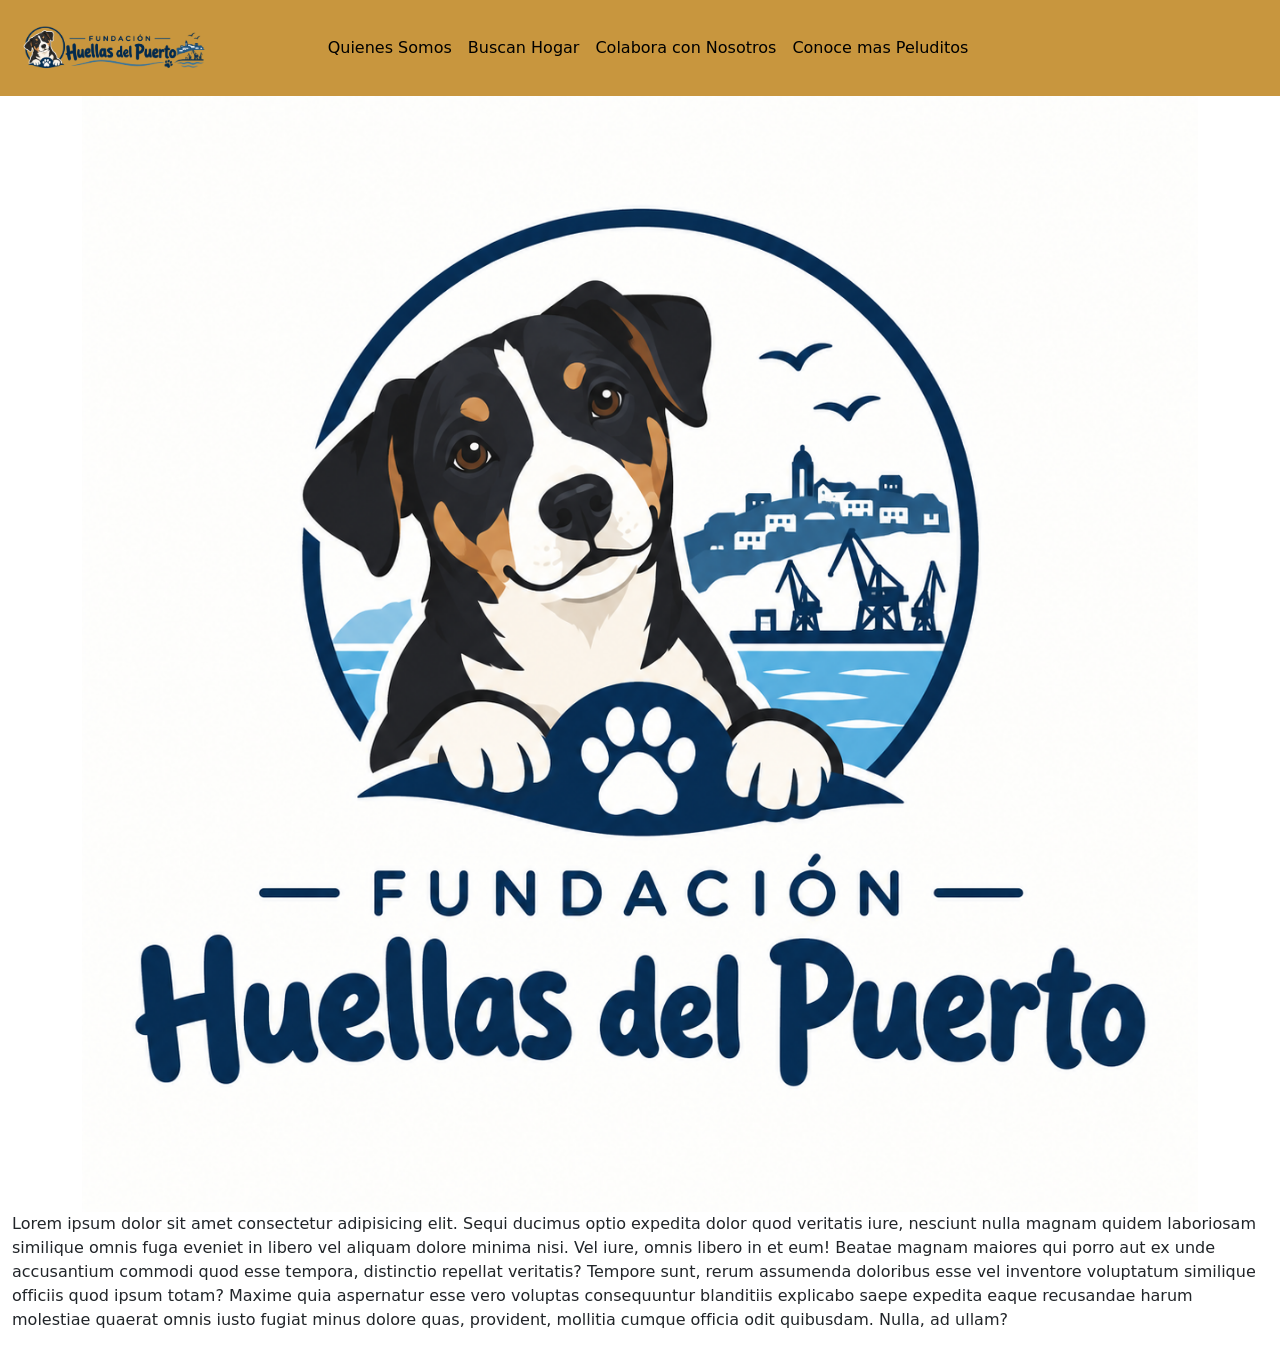
==== views/index.html @ dcaaa327 "navbar y algo de la seccion 1" ====
<!DOCTYPE html>
<html lang="es">
<head>
    <meta charset="UTF-8">
    <meta name="viewport" content="width=device-width, initial-scale=1.0">
    <title>Index</title>
    <link rel="stylesheet" href="../css/styles.css">
    <link href="https://cdn.jsdelivr.net/npm/bootstrap@5.3.8/dist/css/bootstrap.min.css" rel="stylesheet" integrity="sha384-sRIl4kxILFvY47J16cr9ZwB07vP4J8+LH7qKQnuqkuIAvNWLzeN8tE5YBujZqJLB" crossorigin="anonymous">
</head>
<body>
    <nav id="barranav" class="navbar navbar-expand-lg" style="background-color: #C8963E;">
        <div class="container-fluid">
            <a class="navbar-brand" href="#">
                <img src="../img/ChatGPT Image 24 sept 2026, 20_23_19.png" alt="Bootstrap" width="200">
            </a>
            <div class="collapse navbar-collapse justify-content-center" id="navbarNav">
                <ul class="navbar-nav">
                    <li>
                        <a class="nav-link active" href="#QuienesSomos">Quienes Somos</a>
                    </li>
                    <li>
                        <a class="nav-link active" href="#BuscanHogar">Buscan Hogar</a>
                    </li>
                    <li>
                        <a class="nav-link active" href="#ColaboraConNosotros">Colabora con Nosotros</a>
                    </li>
                    <li>
                        <a class="nav-link active" href="#ConoceMasPeluditos">Conoce mas Peluditos</a>
                    </li>
                </ul>
            </div>

            <div class="navbar-logo-space" style="width: 200px;"></div> 

        </div>
    </nav>

    <section id="Bienvenida">
        <div class="container">
            <img src="../img/perrito.png" alt="imgbienvenida" class="img-fluid">
        </div>
    </section>

    <section id="QuienesSomos">
        <div class="container-fluid">
            <p>Lorem ipsum dolor sit amet consectetur adipisicing elit. Sequi ducimus optio expedita dolor quod veritatis iure, nesciunt nulla magnam quidem laboriosam similique omnis fuga eveniet in libero vel aliquam dolore minima nisi. Vel iure, omnis libero in et eum! Beatae magnam maiores qui porro aut ex unde accusantium commodi quod esse tempora, distinctio repellat veritatis? Tempore sunt, rerum assumenda doloribus esse vel inventore voluptatum similique officiis quod ipsum totam? Maxime quia aspernatur esse vero voluptas consequuntur blanditiis explicabo saepe expedita eaque recusandae harum molestiae quaerat omnis iusto fugiat minus dolore quas, provident, mollitia cumque officia odit quibusdam. Nulla, ad ullam?</p>
        </div>
    </section>
</body>
</html>
---- css/styles.css ----
body {
    color: #573D1C;
}
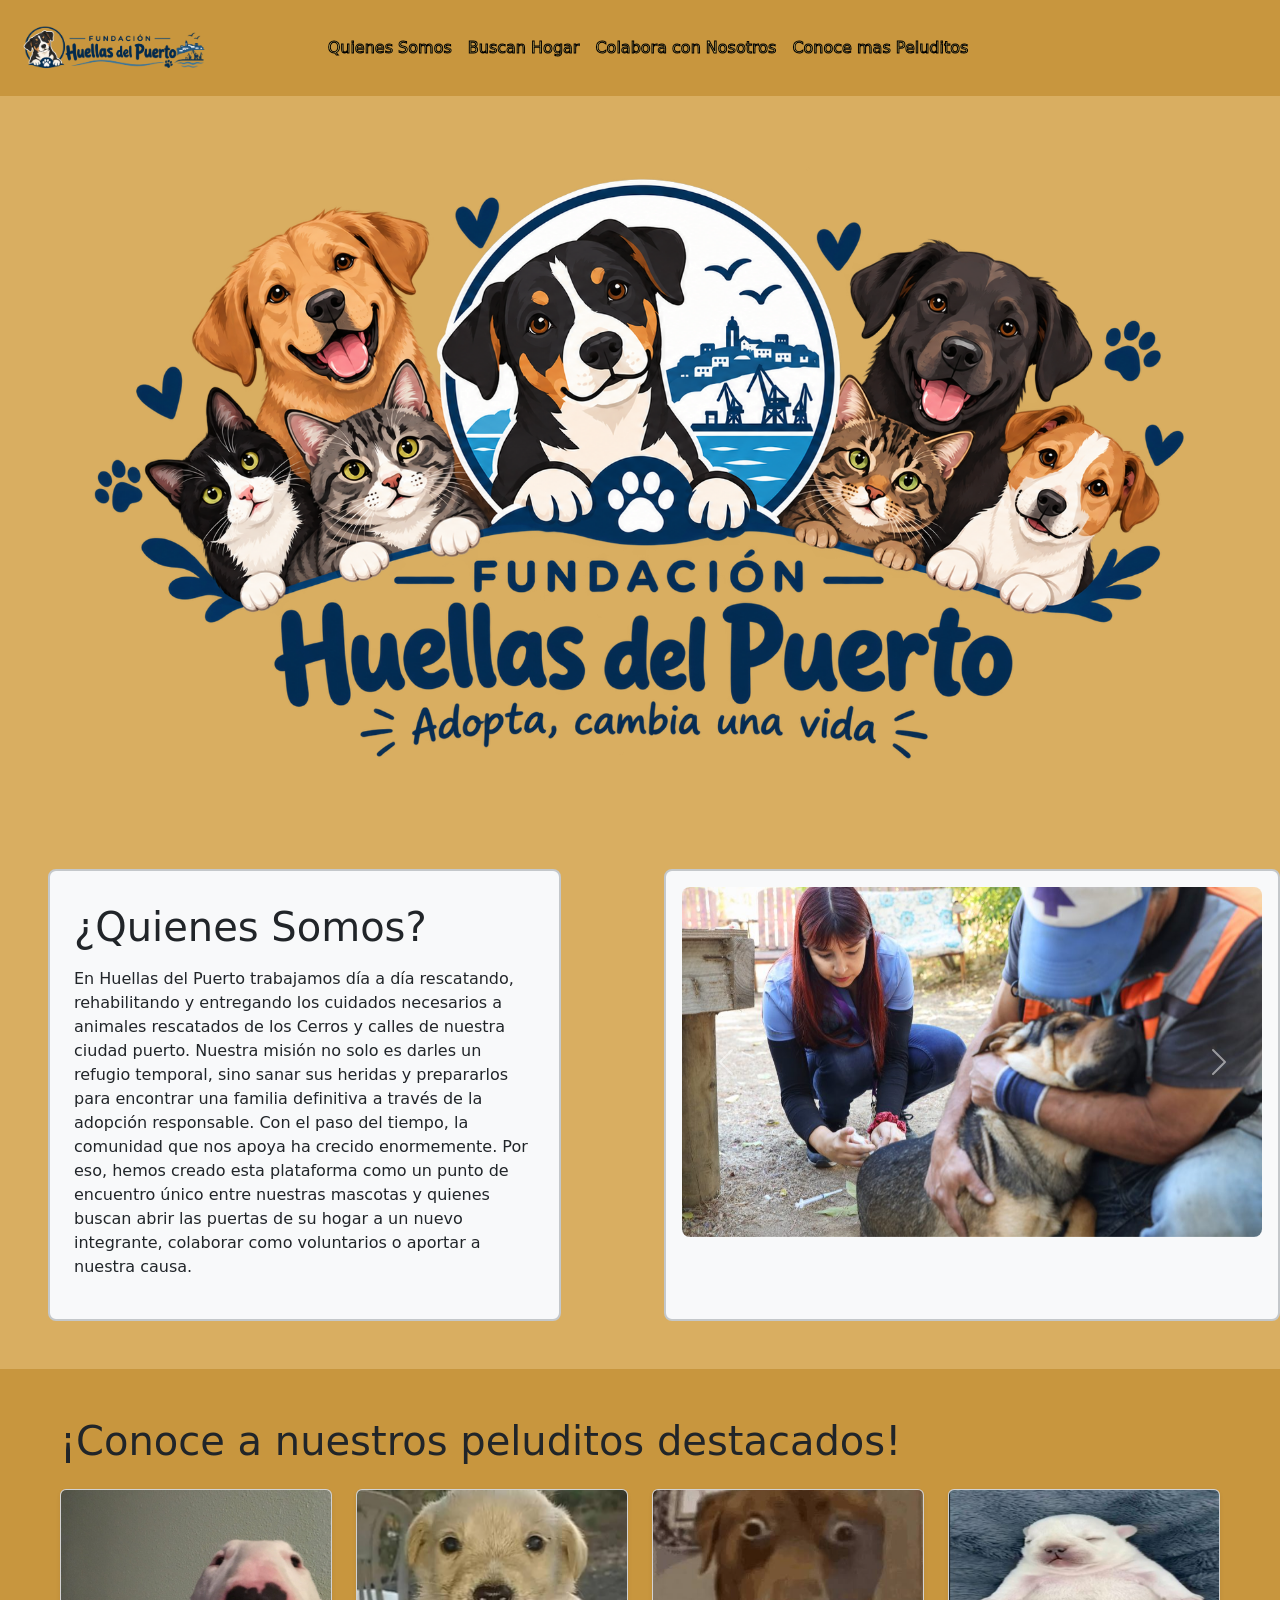
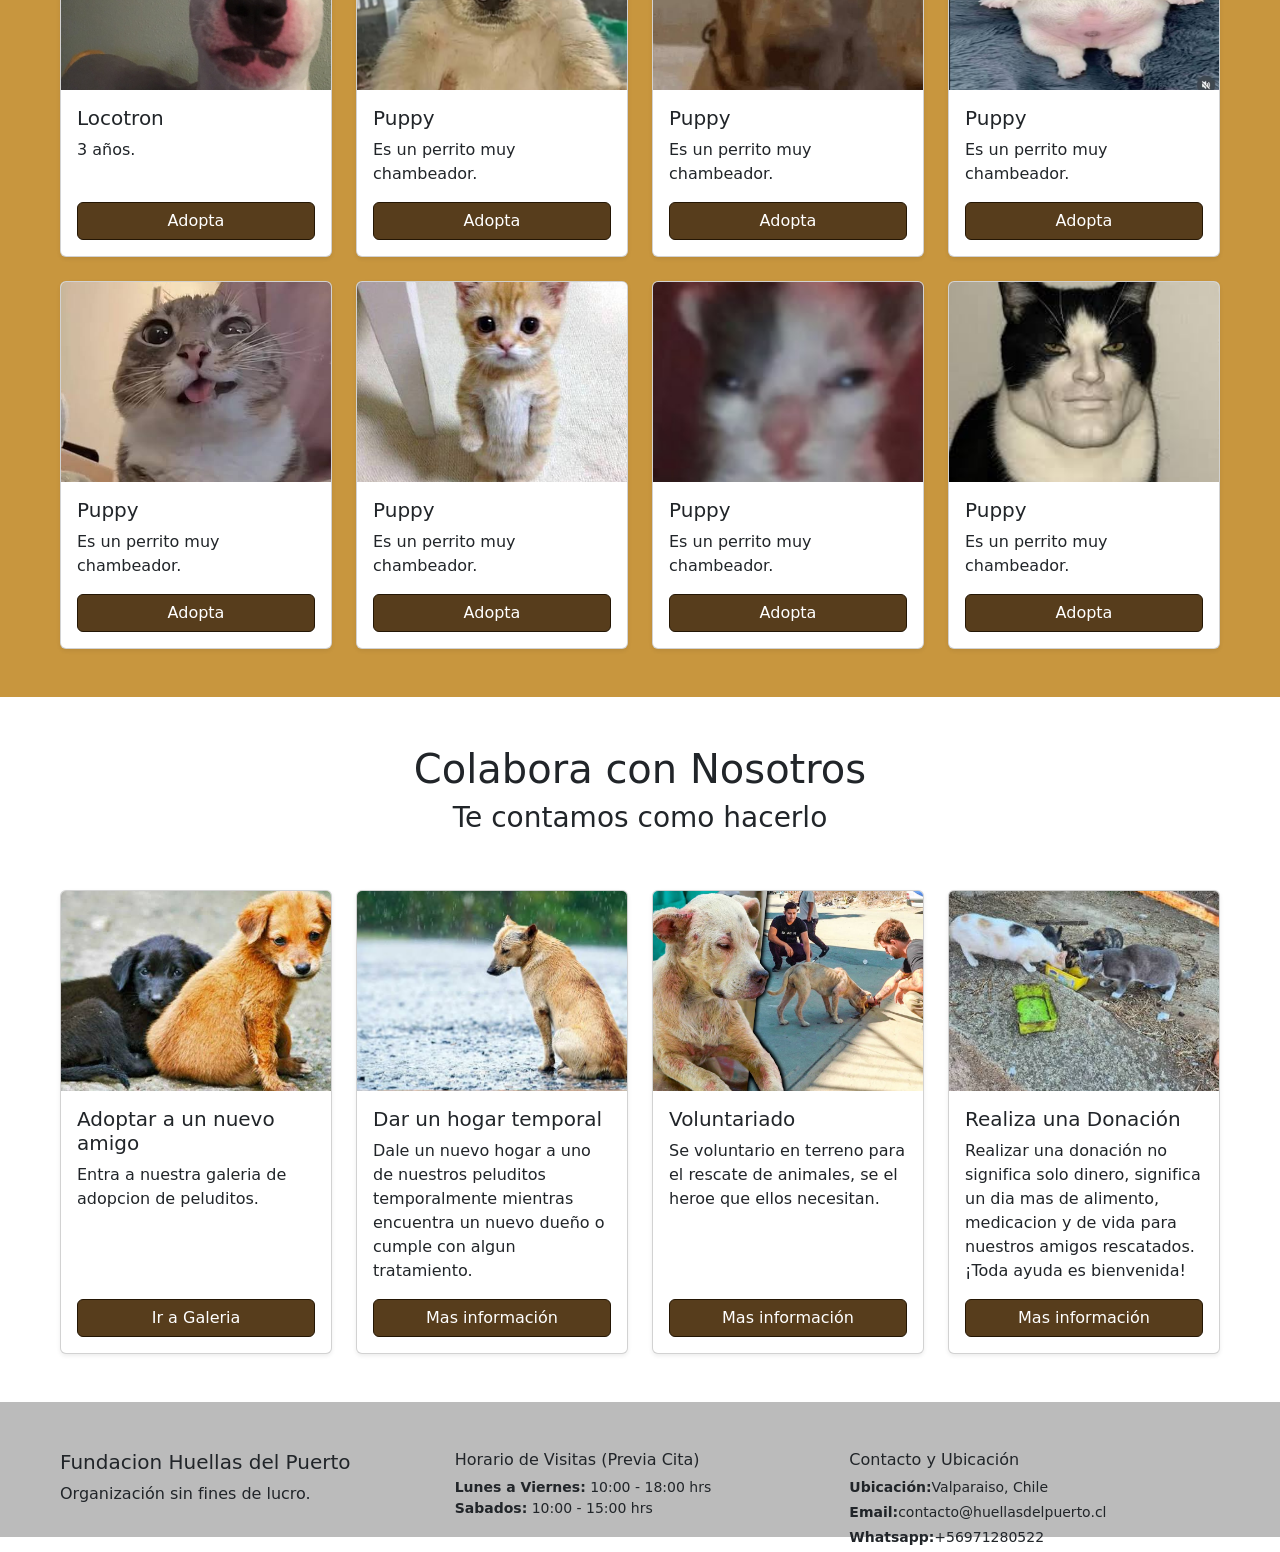
==== commit 1c45caef: "se termino de implementar el navbar, bienvenida y las diferentes secciones queda por completar el fo" ====
--- a/views/index.html
+++ b/views/index.html
@@ -1,50 +1,330 @@
 <!DOCTYPE html>
 <html lang="es">
+
 <head>
     <meta charset="UTF-8">
     <meta name="viewport" content="width=device-width, initial-scale=1.0">
     <title>Index</title>
     <link rel="stylesheet" href="../css/styles.css">
-    <link href="https://cdn.jsdelivr.net/npm/bootstrap@5.3.8/dist/css/bootstrap.min.css" rel="stylesheet" integrity="sha384-sRIl4kxILFvY47J16cr9ZwB07vP4J8+LH7qKQnuqkuIAvNWLzeN8tE5YBujZqJLB" crossorigin="anonymous">
+    <script src="https://cdn.jsdelivr.net/npm/bootstrap@5.3.3/dist/js/bootstrap.bundle.min.js"></script>
+    <link href="https://cdn.jsdelivr.net/npm/bootstrap@5.3.8/dist/css/bootstrap.min.css" rel="stylesheet"
+        integrity="sha384-sRIl4kxILFvY47J16cr9ZwB07vP4J8+LH7qKQnuqkuIAvNWLzeN8tE5YBujZqJLB" crossorigin="anonymous">
 </head>
+
 <body>
     <nav id="barranav" class="navbar navbar-expand-lg" style="background-color: #C8963E;">
         <div class="container-fluid">
             <a class="navbar-brand" href="#">
                 <img src="../img/ChatGPT Image 24 sept 2026, 20_23_19.png" alt="Bootstrap" width="200">
             </a>
+            <button class="navbar-toggler" type="button" data-bs-toggle="collapse" data-bs-target="#navbarNav"
+                aria-controls="navbarNav" aria-expanded="false" aria-label="Toggle navigation">
+                <span class="navbar-toggler-icon"></span>
+            </button>
             <div class="collapse navbar-collapse justify-content-center" id="navbarNav">
                 <ul class="navbar-nav">
                     <li>
-                        <a class="nav-link active" href="#QuienesSomos">Quienes Somos</a>
+                        <a class="nav-link active" href="#QuienesSomos"
+                            style="font-family:system-ui, -apple-system, BlinkMacSystemFont, 'Segoe UI', Roboto, Oxygen, Ubuntu, Cantarell, 'Open Sans', 'Helvetica Neue', sans-serif; color: #E3C567; -webkit-text-stroke: 1px #000000;">Quienes
+                            Somos</a>
                     </li>
                     <li>
-                        <a class="nav-link active" href="#BuscanHogar">Buscan Hogar</a>
+                        <a class="nav-link active" href="#BuscanHogar"
+                            style="font-family:system-ui, -apple-system, BlinkMacSystemFont, 'Segoe UI', Roboto, Oxygen, Ubuntu, Cantarell, 'Open Sans', 'Helvetica Neue', sans-serif; color: #E3C567; -webkit-text-stroke: 1px #000000;">Buscan
+                            Hogar</a>
                     </li>
                     <li>
-                        <a class="nav-link active" href="#ColaboraConNosotros">Colabora con Nosotros</a>
+                        <a class="nav-link active" href="#ColaboraConNosotros"
+                            style="font-family:system-ui, -apple-system, BlinkMacSystemFont, 'Segoe UI', Roboto, Oxygen, Ubuntu, Cantarell, 'Open Sans', 'Helvetica Neue', sans-serif; color: #E3C567; -webkit-text-stroke: 1px #000000;">Colabora
+                            con Nosotros</a>
                     </li>
                     <li>
-                        <a class="nav-link active" href="#ConoceMasPeluditos">Conoce mas Peluditos</a>
+                        <a class="nav-link active" href="#ConoceMasPeluditos"
+                            style="font-family:system-ui, -apple-system, BlinkMacSystemFont, 'Segoe UI', Roboto, Oxygen, Ubuntu, Cantarell, 'Open Sans', 'Helvetica Neue', sans-serif; color: #E3C567; -webkit-text-stroke: 1px #000000;">Conoce
+                            mas Peluditos</a>
                     </li>
                 </ul>
             </div>
 
-            <div class="navbar-logo-space" style="width: 200px;"></div> 
+            <div class="navbar-logo-space" style="width: 200px;"></div>
 
         </div>
     </nav>
 
-    <section id="Bienvenida">
+    <section id="Bienvenida" class="py-5" style="background-color: #D9AE61;">
         <div class="container">
-            <img src="../img/perrito.png" alt="imgbienvenida" class="img-fluid">
+            <a href="#"><img src="../img/logo.png" alt="imgbienvenida" class="img-fluid"></a>
         </div>
     </section>
 
-    <section id="QuienesSomos">
-        <div class="container-fluid">
-            <p>Lorem ipsum dolor sit amet consectetur adipisicing elit. Sequi ducimus optio expedita dolor quod veritatis iure, nesciunt nulla magnam quidem laboriosam similique omnis fuga eveniet in libero vel aliquam dolore minima nisi. Vel iure, omnis libero in et eum! Beatae magnam maiores qui porro aut ex unde accusantium commodi quod esse tempora, distinctio repellat veritatis? Tempore sunt, rerum assumenda doloribus esse vel inventore voluptatum similique officiis quod ipsum totam? Maxime quia aspernatur esse vero voluptas consequuntur blanditiis explicabo saepe expedita eaque recusandae harum molestiae quaerat omnis iusto fugiat minus dolore quas, provident, mollitia cumque officia odit quibusdam. Nulla, ad ullam?</p>
-        </div>
+    <section id="QuienesSomos" class="py-5 ps-5" style="background-color: #D9AE61;">
+        <div class="container-fluid">
+            <div class="row gy-4 justify-content-center justify-content-lg-between">
+                <div class="col-12 col-lg-5 bg-light border border-2 border-secondary-subtle rounded-3 p-4">
+                    <h1 class="py-2">¿Quienes Somos?</h1>
+                    <p
+                        style="font-family: system-ui, -apple-system, BlinkMacSystemFont, 'Segoe UI', Roboto, Oxygen, Ubuntu, Cantarell, 'Open Sans', 'Helvetica Neue', sans-serif;">
+                        En Huellas del Puerto trabajamos día a día rescatando, rehabilitando y entregando los cuidados
+                        necesarios a animales rescatados de los Cerros y calles de nuestra ciudad puerto. Nuestra misión
+                        no solo es darles un refugio temporal, sino sanar sus heridas y prepararlos para encontrar una
+                        familia definitiva a través de la adopción responsable.
+                        Con el paso del tiempo, la comunidad que nos apoya ha crecido enormemente. Por eso, hemos creado
+                        esta plataforma como un punto de encuentro único entre nuestras mascotas y quienes buscan abrir
+                        las puertas de su hogar a un nuevo integrante, colaborar como voluntarios o aportar a nuestra
+                        causa.
+                    </p>
+                </div>
+
+                <div class="col-12 col-lg-6 offset-1 bg-light border border-2 border-secondary-subtle rounded-3 p-3">
+                    <div id="carouselExampleAutoplaying" class="carousel slide" data-bs-ride="carousel">
+                        <div class="carousel-inner rounded-3">
+                            <div class="carousel-item active">
+                                <img src="../img/54411983728_119bfe7001_o-1024x683.jpg" class="d-block w-100"
+                                    style="height: 350px; object-fit: cover;" alt="Perrito 1">
+                            </div>
+                            <div class="carousel-item">
+                                <img src="../img/perritocarrusel2.jpeg" class="d-block w-100"
+                                    style="height: 350px; object-fit: cover;" alt="Perrito 2">
+                            </div>
+                            <div class="carousel-item">
+                                <img src="../img/laquiltreria3.jpg" class="d-block w-100"
+                                    style="height: 350px; object-fit: cover;" alt="Perrito 3">
+                            </div>
+                        </div>
+
+                        <button class="carousel-control-prev" type="button" data-bs-target="#carouselExampleAutoplaying"
+                            data-bs-slide="prev">
+                            <span class="carousel-control-prev-icon" aria-hidden="true"></span>
+                            <span class="visually-hidden">Previous</span>
+                        </button>
+                        <button class="carousel-control-next" type="button" data-bs-target="#carouselExampleAutoplaying"
+                            data-bs-slide="next">
+                            <span class="carousel-control-next-icon" aria-hidden="true"></span>
+                            <span class="visually-hidden">Next</span>
+                        </button>
+                    </div>
+                </div>
+            </div>
     </section>
+
+    <section id="BuscanHogar" class="py-5 px-3 px-md-5" style="background-color: #C8963E;">
+        <div class="container-fluid">
+            <h1 class="text-center text-md-start mb-4">¡Conoce a nuestros peluditos destacados!</h1>
+
+            <div class="row g-4 justify-content-center justify-content-md-start">
+
+                <div class="col-12 col-sm-6 col-md-4 col-lg-3 d-flex align-items-stretch">
+                    <div class="card w-100 shadow-sm">
+                        <img src="../img/perromeme1.jpg" class="card-img-top" alt="perro1"
+                            style="height: 200px; object-fit: cover;">
+                        <div class="card-body d-flex flex-column">
+                            <h5 class="card-title">Locotron</h5>
+                            <p class="card-text">3 años.</p>
+                            <a href="#" class="btn btn-primary mt-auto"
+                                style="background-color: #573D1C; border-color: #241604;">Adopta</a>
+                        </div>
+                    </div>
+                </div>
+
+                <div class="col-12 col-sm-6 col-md-4 col-lg-3 d-flex align-items-stretch">
+                    <div class="card w-100 shadow-sm">
+                        <img src="../img/perromeme2.jpg" class="card-img-top" alt="perro2"
+                            style="height: 200px; object-fit: cover;">
+                        <div class="card-body d-flex flex-column">
+                            <h5 class="card-title">Puppy</h5>
+                            <p class="card-text">Es un perrito muy chambeador.</p>
+                            <a href="#" class="btn btn-primary mt-auto"
+                                style="background-color: #573D1C; border-color: #241604;">Adopta</a>
+                        </div>
+                    </div>
+                </div>
+
+                <div class="col-12 col-sm-6 col-md-4 col-lg-3 d-flex align-items-stretch">
+                    <div class="card w-100 shadow-sm">
+                        <img src="../img/perromeme3.jpg" class="card-img-top" alt="perro3"
+                            style="height: 200px; object-fit: cover;">
+                        <div class="card-body d-flex flex-column">
+                            <h5 class="card-title">Puppy</h5>
+                            <p class="card-text">Es un perrito muy chambeador.</p>
+                            <a href="#" class="btn btn-primary mt-auto"
+                                style="background-color: #573D1C; border-color: #241604;">Adopta</a>
+                        </div>
+                    </div>
+                </div>
+
+                <div class="col-12 col-sm-6 col-md-4 col-lg-3 d-flex align-items-stretch">
+                    <div class="card w-100 shadow-sm">
+                        <img src="../img/perromeme4.jpg" class="card-img-top" alt="perro4"
+                            style="height: 200px; object-fit: cover;">
+                        <div class="card-body d-flex flex-column">
+                            <h5 class="card-title">Puppy</h5>
+                            <p class="card-text">Es un perrito muy chambeador.</p>
+                            <a href="#" class="btn btn-primary mt-auto"
+                                style="background-color: #573D1C; border-color: #241604;">Adopta</a>
+                        </div>
+                    </div>
+                </div>
+
+                <div class="col-12 col-sm-6 col-md-4 col-lg-3 d-flex align-items-stretch">
+                    <div class="card w-100 shadow-sm">
+                        <img src="../img/gatomeme1.jpg" class="card-img-top" alt="gato1"
+                            style="height: 200px; object-fit: cover;">
+                        <div class="card-body d-flex flex-column">
+                            <h5 class="card-title">Puppy</h5>
+                            <p class="card-text">Es un perrito muy chambeador.</p>
+                            <a href="#" class="btn btn-primary mt-auto"
+                                style="background-color: #573D1C; border-color: #241604;">Adopta</a>
+                        </div>
+                    </div>
+                </div>
+
+                <div class="col-12 col-sm-6 col-md-4 col-lg-3 d-flex align-items-stretch">
+                    <div class="card w-100 shadow-sm">
+                        <img src="../img/gatomeme2.jpg" class="card-img-top" alt="gato2"
+                            style="height: 200px; object-fit: cover;">
+                        <div class="card-body d-flex flex-column">
+                            <h5 class="card-title">Puppy</h5>
+                            <p class="card-text">Es un perrito muy chambeador.</p>
+                            <a href="#" class="btn btn-primary mt-auto"
+                                style="background-color: #573D1C; border-color: #241604;">Adopta</a>
+                        </div>
+                    </div>
+                </div>
+
+                <div class="col-12 col-sm-6 col-md-4 col-lg-3 d-flex align-items-stretch">
+                    <div class="card w-100 shadow-sm">
+                        <img src="../img/gatomeme3.jpg" class="card-img-top" alt="gato3"
+                            style="height: 200px; object-fit: cover;">
+                        <div class="card-body d-flex flex-column">
+                            <h5 class="card-title">Puppy</h5>
+                            <p class="card-text">Es un perrito muy chambeador.</p>
+                            <a href="#" class="btn btn-primary mt-auto"
+                                style="background-color: #573D1C; border-color: #241604;">Adopta</a>
+                        </div>
+                    </div>
+                </div>
+
+                <div class="col-12 col-sm-6 col-md-4 col-lg-3 d-flex align-items-stretch">
+                    <div class="card w-100 shadow-sm">
+                        <img src="../img/gatomeme4.jpg" class="card-img-top" alt="gato4"
+                            style="height: 200px; object-fit: cover;">
+                        <div class="card-body d-flex flex-column">
+                            <h5 class="card-title">Puppy</h5>
+                            <p class="card-text">Es un perrito muy chambeador.</p>
+                            <a href="#" class="btn btn-primary mt-auto"
+                                style="background-color: #573D1C; border-color: #241604;">Adopta</a>
+                        </div>
+                    </div>
+                </div>
+            </div>
+        </div>
+    </section>
+
+    <section id="ColaboraConNosotros" class="py-5 px-3 px-md-5">
+        <div class="container-fluid">
+            <div class="row mb-5">
+                <div class="col-12 text-center">
+                    <h1>Colabora con Nosotros</h1>
+                    <h3>Te contamos como hacerlo</h3>
+                </div>
+            </div>
+
+            <div class="row g-4 justify-content-center">
+                <div class="col-12 col-sm-6 col-md-4 col-lg-3 d-flex align-items-stretch">
+                    <div class="card w-100 shadow-sm">
+                        <img src="../img/adoptar.jpg" class="card-img-top" alt="adoptar"
+                            style="height: 200px; object-fit: cover;">
+                        <div class="card-body d-flex flex-column">
+                            <h5 class="card-title">Adoptar a un nuevo amigo</h5>
+                            <p class="card-text">Entra a nuestra galeria de adopcion de peluditos.</p>
+                            <a href="#" class="btn btn-primary mt-auto"
+                                style="background-color: #573D1C; border-color: #241604;">Ir a Galeria</a>
+                        </div>
+                    </div>
+                </div>
+
+
+
+                <div class="col-12 col-sm-6 col-md-4 col-lg-3 d-flex align-items-stretch">
+                    <div class="card w-100 shadow-sm">
+                        <img src="../img/hogar.jpg" class="card-img-top" alt="hogartemporal"
+                            style="height: 200px; object-fit: cover;">
+                        <div class="card-body d-flex flex-column">
+                            <h5 class="card-title">Dar un hogar temporal</h5>
+                            <p class="card-text">Dale un nuevo hogar a uno de nuestros peluditos temporalmente mientras
+                                encuentra un nuevo dueño o cumple con algun tratamiento.</p>
+                            <a href="#" class="btn btn-primary mt-auto"
+                                style="background-color: #573D1C; border-color: #241604;">Mas información</a>
+                        </div>
+                    </div>
+                </div>
+
+
+
+                <div class="col-12 col-sm-6 col-md-4 col-lg-3 d-flex align-items-stretch">
+                    <div class="card w-100 shadow-sm">
+                        <img src="../img/voluntario.jpg" class="card-img-top" alt="voluntario"
+                            style="height: 200px; object-fit: cover;">
+                        <div class="card-body d-flex flex-column">
+                            <h5 class="card-title">Voluntariado</h5>
+                            <p class="card-text">Se voluntario en terreno para el rescate de animales, se el heroe que
+                                ellos
+                                necesitan.</p>
+                            <a href="#" class="btn btn-primary mt-auto"
+                                style="background-color: #573D1C; border-color: #241604;">Mas información</a>
+                        </div>
+                    </div>
+                </div>
+
+                <div class="col-12 col-sm-6 col-md-4 col-lg-3 d-flex align-items-stretch">
+                    <div class="card w-100 shadow-sm">
+                        <img src="../img/donar.jpg" class="card-img-top" alt="donar"
+                            style="height: 200px; object-fit: cover;">
+                        <div class="card-body d-flex flex-column">
+                            <h5 class="card-title">Realiza una Donación</h5>
+                            <p class="card-text">Realizar una donación no significa solo dinero, significa un dia mas de alimento, medicacion y de vida para nuestros
+                                amigos rescatados.
+                                ¡Toda ayuda es bienvenida!
+                            </p>
+                            <a href="#" class="btn btn-primary mt-auto"
+                                style="background-color: #573D1C; border-color: #241604;">Mas información</a>
+                        </div>
+                    </div>
+                </div>
+            </div>
+
+
+        </div>
+    </section>
+
+    <footer class="py-5 px-3 px-md-5" style="height: 15vh; background-color: rgb(187, 187, 187);">
+        <div class="container-fluid">
+            <div class="row gy-4 justify-content-between">
+
+                <div class="col-12 col-md-4 text-center text-md-start">
+                    <h5>Fundacion Huellas del Puerto</h5>
+                    <p>Organización sin fines de lucro.</p>
+                </div>
+
+                <div class="col-12 col-sm-6 col-md-4 text-center text-md-start">
+                    <h6>Horario de Visitas (Previa Cita)</h6>
+                    <ul class="list-unstyled small mb-0">
+                        <li><strong>Lunes a Viernes:</strong> 10:00 - 18:00 hrs</li>
+                        <li><strong>Sabados:</strong> 10:00 - 15:00 hrs</li>
+                    </ul>
+                </div>
+
+                <div class="col-12 col-sm-6 col-md-4 text-center text-md-start">
+                    <h6>Contacto y Ubicación</h6>
+                    <ul class="list-unstyled small mb-0">
+                        <li class="mb-1"><strong>Ubicación:</strong>Valparaiso, Chile</li>
+                        <li class="mb-1"><strong>Email:</strong>contacto@huellasdelpuerto.cl</li>
+                        <li class="mb-1"><strong>Whatsapp:</strong>+56971280522</li>
+                    </ul>
+                </div>
+            </div>
+        </div>
+    </footer>
 </body>
+
 </html>
--- a/css/styles.css
+++ b/css/styles.css
@@ -2,3 +2,7 @@
     color: #573D1C;
 }
 
+#nav-link{
+
+    font-family: fantasy;
+}
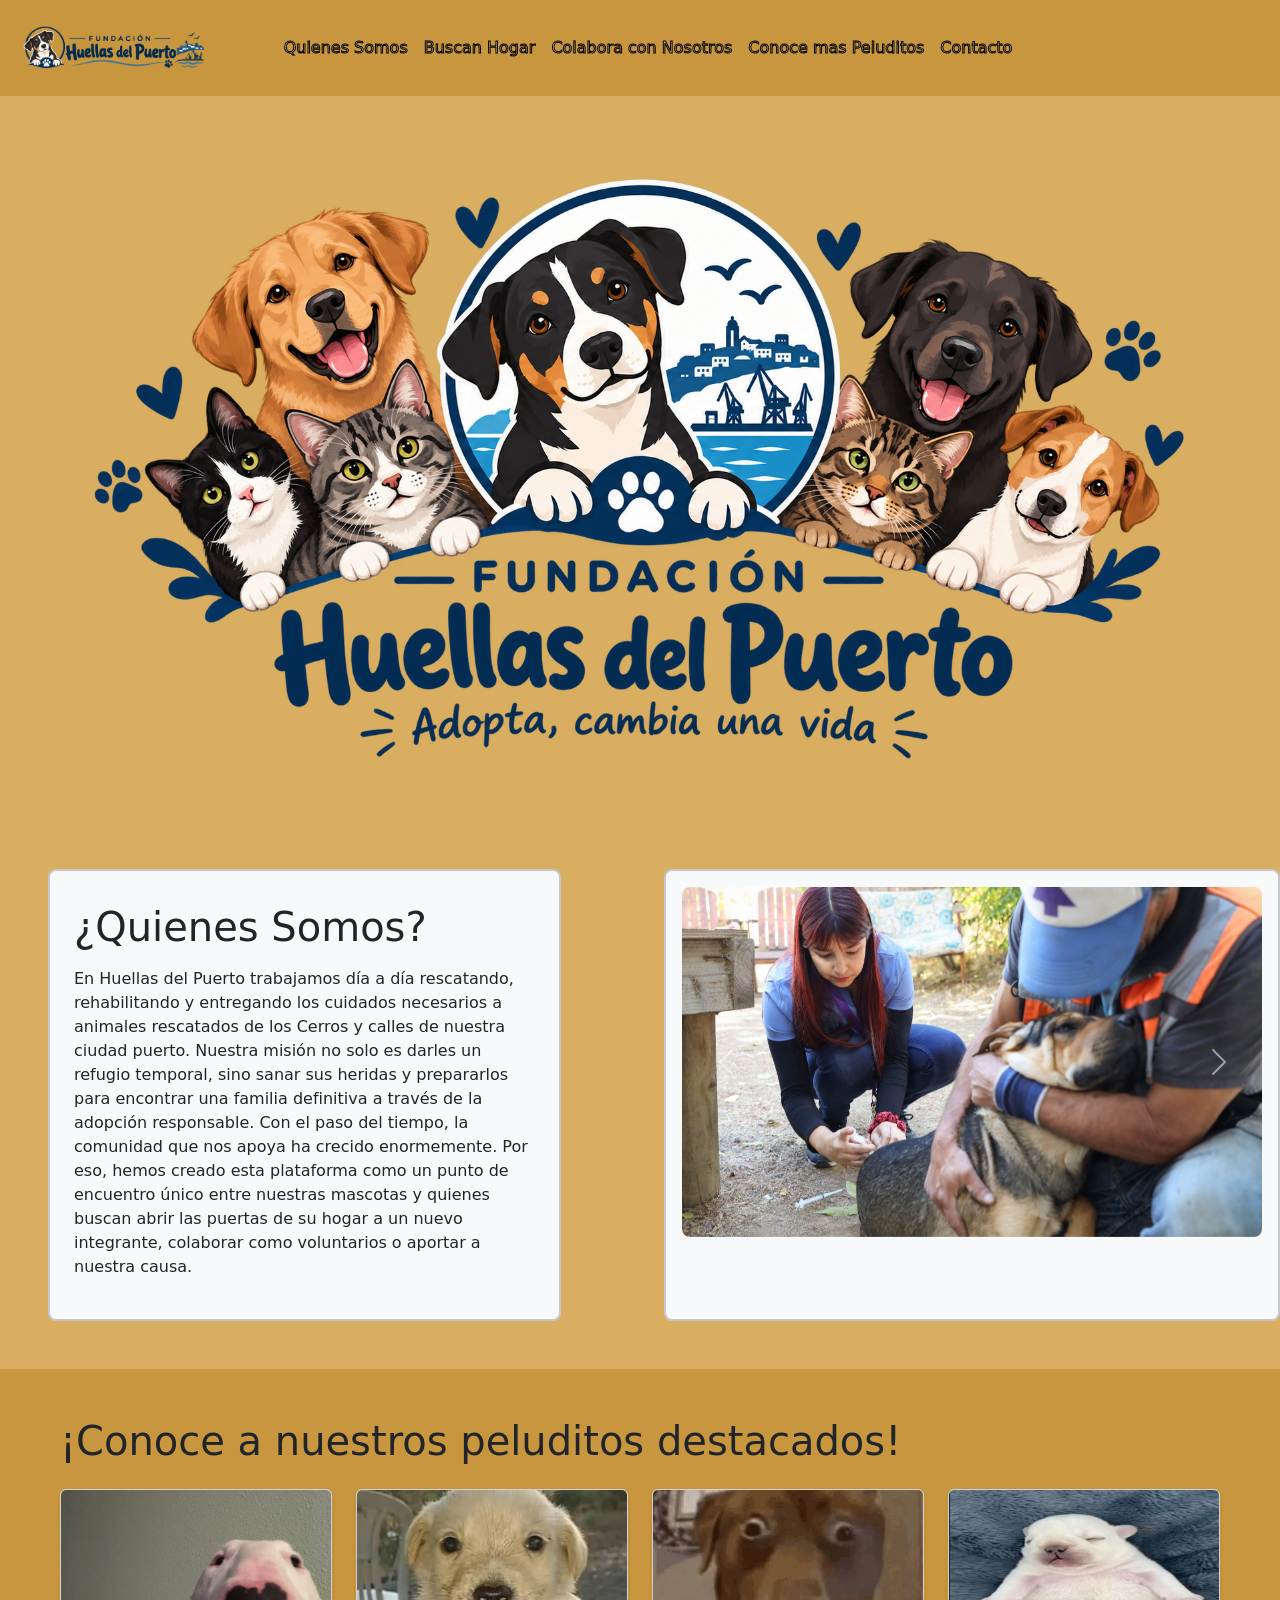
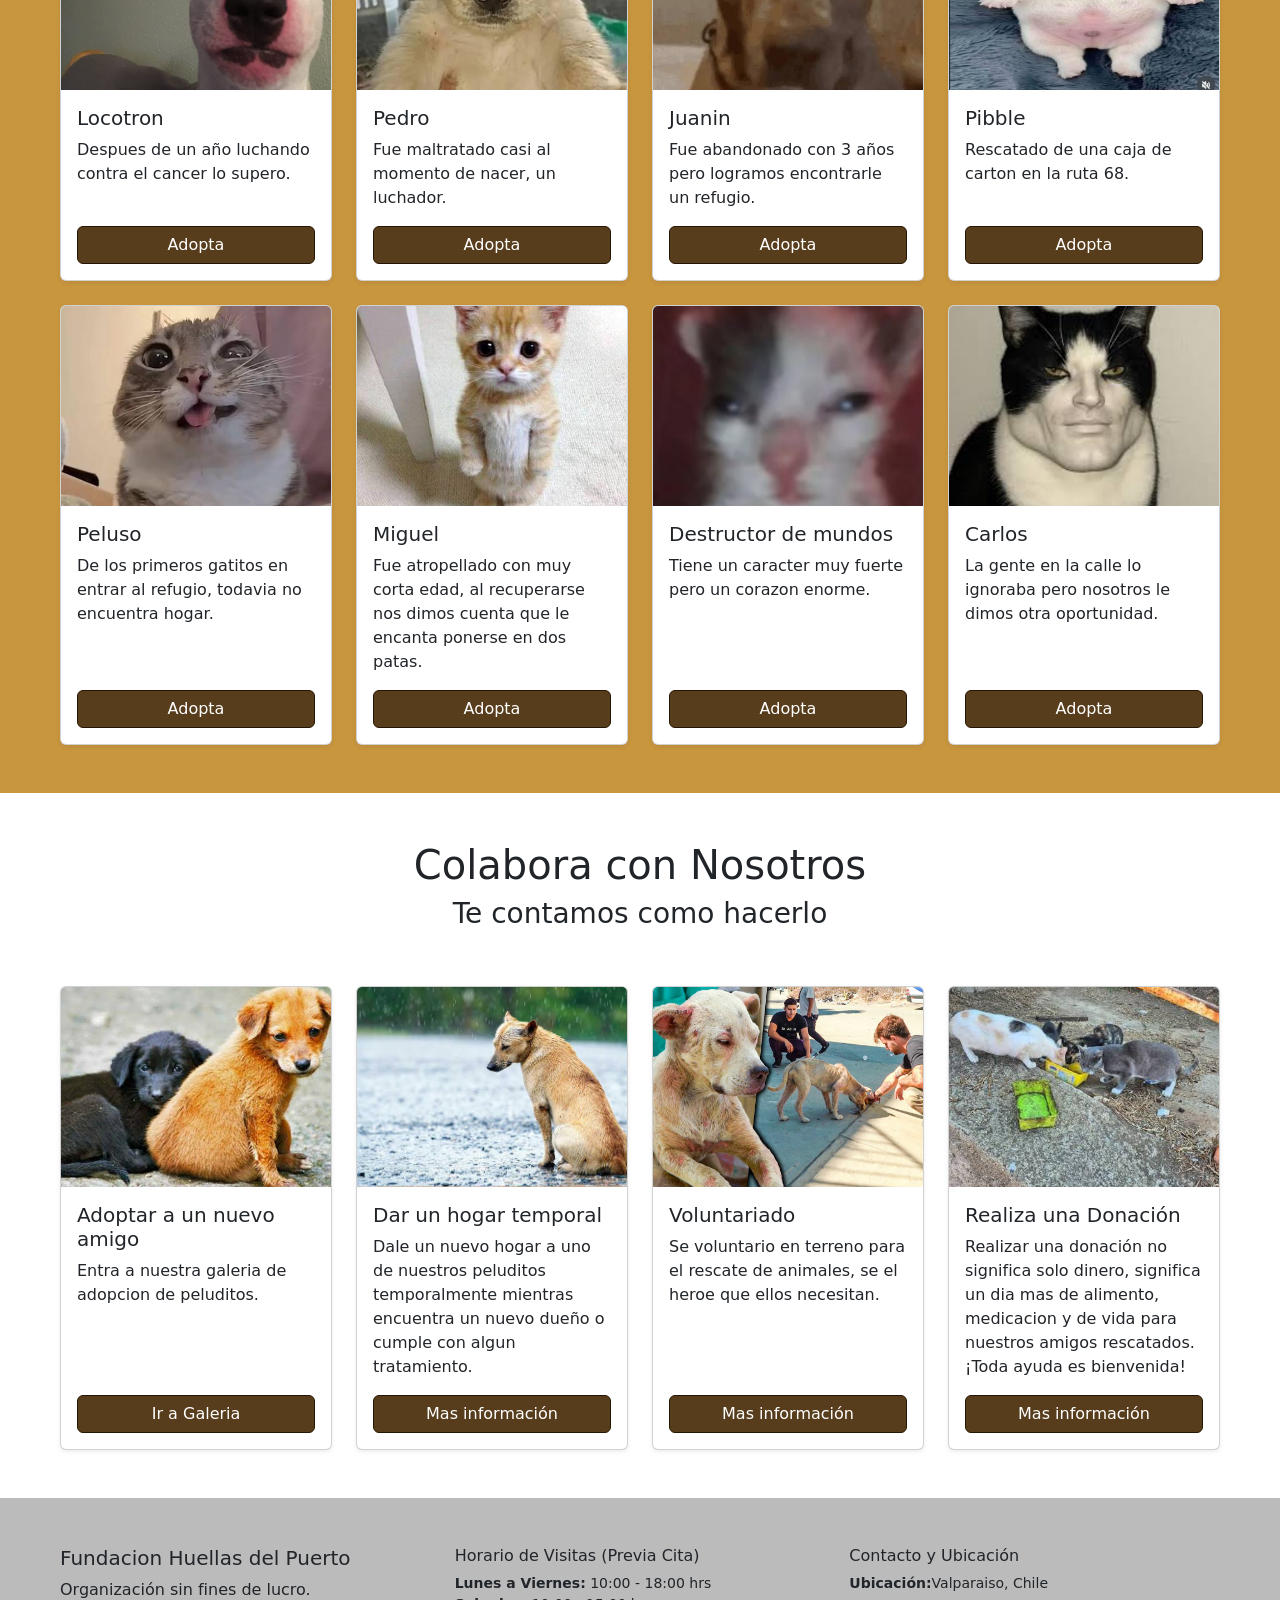
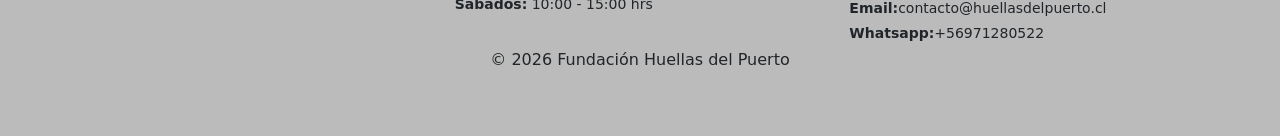
==== commit 3bc733f3: "Pagina de inicio completada" ====
--- a/views/index.html
+++ b/views/index.html
@@ -39,9 +39,13 @@
                             con Nosotros</a>
                     </li>
                     <li>
-                        <a class="nav-link active" href="#ConoceMasPeluditos"
+                        <a class="nav-link active" href="guia.html"
                             style="font-family:system-ui, -apple-system, BlinkMacSystemFont, 'Segoe UI', Roboto, Oxygen, Ubuntu, Cantarell, 'Open Sans', 'Helvetica Neue', sans-serif; color: #E3C567; -webkit-text-stroke: 1px #000000;">Conoce
                             mas Peluditos</a>
+                    </li>
+                    <li>
+                        <a class="nav-link active" href="#Contacto"
+                            style="font-family:system-ui, -apple-system, BlinkMacSystemFont, 'Segoe UI', Roboto, Oxygen, Ubuntu, Cantarell, 'Open Sans', 'Helvetica Neue', sans-serif; color: #E3C567; -webkit-text-stroke: 1px #000000;">Contacto</a>
                     </li>
                 </ul>
             </div>
@@ -119,7 +123,7 @@
                             style="height: 200px; object-fit: cover;">
                         <div class="card-body d-flex flex-column">
                             <h5 class="card-title">Locotron</h5>
-                            <p class="card-text">3 años.</p>
+                            <p class="card-text">Despues de un año luchando contra el cancer lo supero.</p>
                             <a href="#" class="btn btn-primary mt-auto"
                                 style="background-color: #573D1C; border-color: #241604;">Adopta</a>
                         </div>
@@ -131,8 +135,8 @@
                         <img src="../img/perromeme2.jpg" class="card-img-top" alt="perro2"
                             style="height: 200px; object-fit: cover;">
                         <div class="card-body d-flex flex-column">
-                            <h5 class="card-title">Puppy</h5>
-                            <p class="card-text">Es un perrito muy chambeador.</p>
+                            <h5 class="card-title">Pedro</h5>
+                            <p class="card-text">Fue maltratado casi al momento de nacer, un luchador.</p>
                             <a href="#" class="btn btn-primary mt-auto"
                                 style="background-color: #573D1C; border-color: #241604;">Adopta</a>
                         </div>
@@ -144,8 +148,8 @@
                         <img src="../img/perromeme3.jpg" class="card-img-top" alt="perro3"
                             style="height: 200px; object-fit: cover;">
                         <div class="card-body d-flex flex-column">
-                            <h5 class="card-title">Puppy</h5>
-                            <p class="card-text">Es un perrito muy chambeador.</p>
+                            <h5 class="card-title">Juanin</h5>
+                            <p class="card-text">Fue abandonado con 3 años pero logramos encontrarle un refugio.</p>
                             <a href="#" class="btn btn-primary mt-auto"
                                 style="background-color: #573D1C; border-color: #241604;">Adopta</a>
                         </div>
@@ -157,8 +161,8 @@
                         <img src="../img/perromeme4.jpg" class="card-img-top" alt="perro4"
                             style="height: 200px; object-fit: cover;">
                         <div class="card-body d-flex flex-column">
-                            <h5 class="card-title">Puppy</h5>
-                            <p class="card-text">Es un perrito muy chambeador.</p>
+                            <h5 class="card-title">Pibble</h5>
+                            <p class="card-text">Rescatado de una caja de carton en la ruta 68.</p>
                             <a href="#" class="btn btn-primary mt-auto"
                                 style="background-color: #573D1C; border-color: #241604;">Adopta</a>
                         </div>
@@ -170,8 +174,8 @@
                         <img src="../img/gatomeme1.jpg" class="card-img-top" alt="gato1"
                             style="height: 200px; object-fit: cover;">
                         <div class="card-body d-flex flex-column">
-                            <h5 class="card-title">Puppy</h5>
-                            <p class="card-text">Es un perrito muy chambeador.</p>
+                            <h5 class="card-title">Peluso</h5>
+                            <p class="card-text">De los primeros gatitos en entrar al refugio, todavia no encuentra hogar.</p>
                             <a href="#" class="btn btn-primary mt-auto"
                                 style="background-color: #573D1C; border-color: #241604;">Adopta</a>
                         </div>
@@ -183,8 +187,8 @@
                         <img src="../img/gatomeme2.jpg" class="card-img-top" alt="gato2"
                             style="height: 200px; object-fit: cover;">
                         <div class="card-body d-flex flex-column">
-                            <h5 class="card-title">Puppy</h5>
-                            <p class="card-text">Es un perrito muy chambeador.</p>
+                            <h5 class="card-title">Miguel</h5>
+                            <p class="card-text">Fue atropellado con muy corta edad, al recuperarse nos dimos cuenta que le encanta ponerse en dos patas.</p>
                             <a href="#" class="btn btn-primary mt-auto"
                                 style="background-color: #573D1C; border-color: #241604;">Adopta</a>
                         </div>
@@ -196,8 +200,8 @@
                         <img src="../img/gatomeme3.jpg" class="card-img-top" alt="gato3"
                             style="height: 200px; object-fit: cover;">
                         <div class="card-body d-flex flex-column">
-                            <h5 class="card-title">Puppy</h5>
-                            <p class="card-text">Es un perrito muy chambeador.</p>
+                            <h5 class="card-title">Destructor de mundos</h5>
+                            <p class="card-text">Tiene un caracter muy fuerte pero un corazon enorme.</p>
                             <a href="#" class="btn btn-primary mt-auto"
                                 style="background-color: #573D1C; border-color: #241604;">Adopta</a>
                         </div>
@@ -209,8 +213,8 @@
                         <img src="../img/gatomeme4.jpg" class="card-img-top" alt="gato4"
                             style="height: 200px; object-fit: cover;">
                         <div class="card-body d-flex flex-column">
-                            <h5 class="card-title">Puppy</h5>
-                            <p class="card-text">Es un perrito muy chambeador.</p>
+                            <h5 class="card-title">Carlos</h5>
+                            <p class="card-text">La gente en la calle lo ignoraba pero nosotros le dimos otra oportunidad.</p>
                             <a href="#" class="btn btn-primary mt-auto"
                                 style="background-color: #573D1C; border-color: #241604;">Adopta</a>
                         </div>
@@ -297,7 +301,7 @@
         </div>
     </section>
 
-    <footer class="py-5 px-3 px-md-5" style="height: 15vh; background-color: rgb(187, 187, 187);">
+    <footer id="Contacto" class="py-5 px-3 px-md-5" style="background-color: rgb(187, 187, 187);">
         <div class="container-fluid">
             <div class="row gy-4 justify-content-between">
 
@@ -323,6 +327,12 @@
                     </ul>
                 </div>
             </div>
+
+            <div class="row">
+                <div class="col-12 text-center">
+                    <p>© 2026 Fundación Huellas del Puerto</p>
+                </div>
+            </div>
         </div>
     </footer>
 </body>
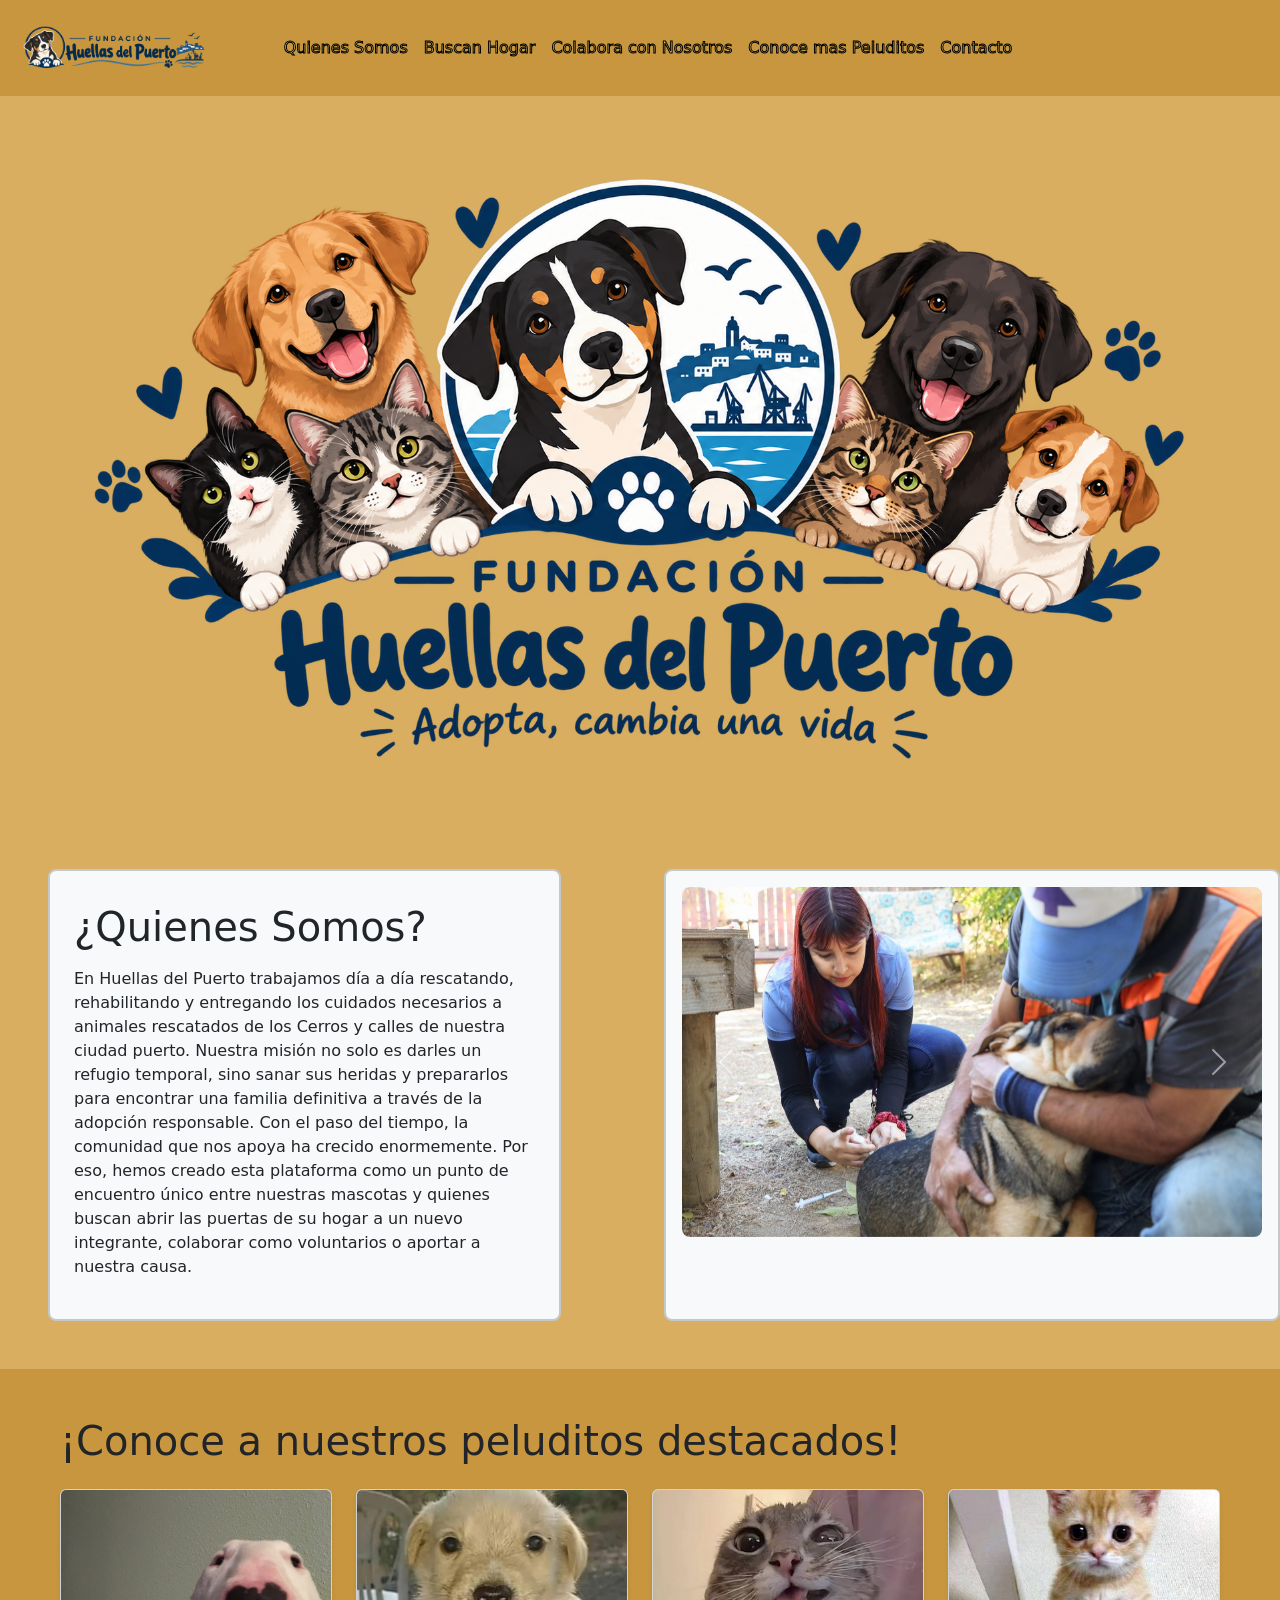
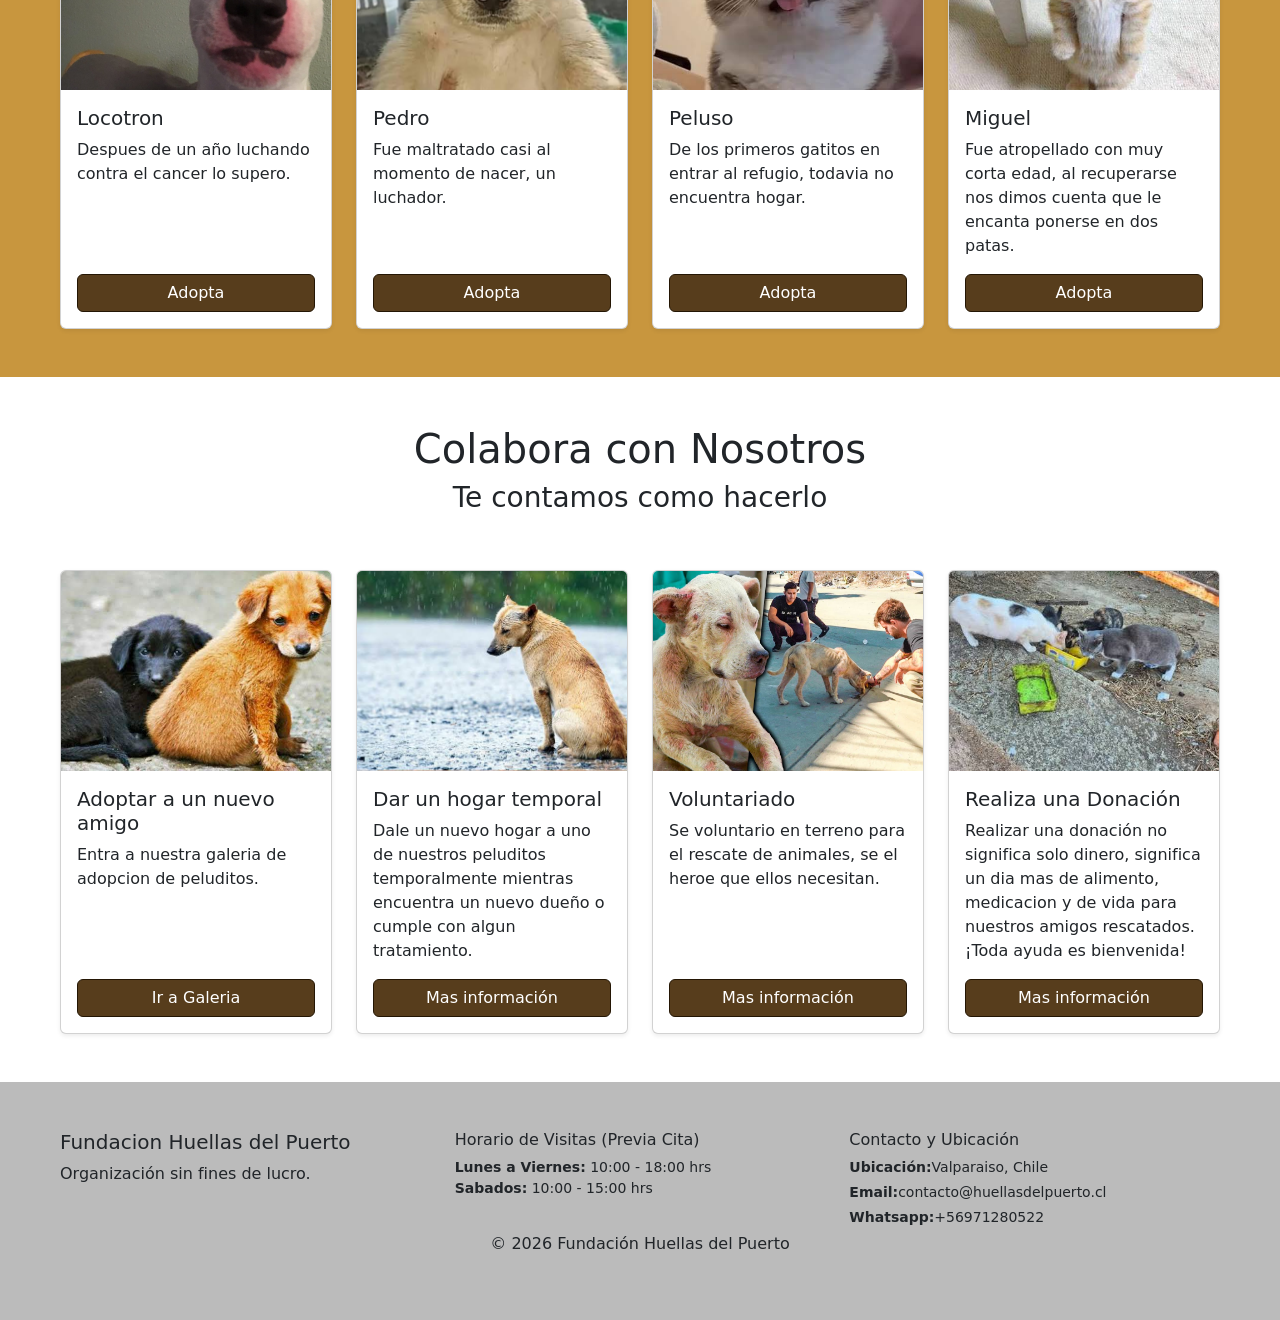
==== commit 626b4889: "Pagina de guia casi completada, se implemento el formulario con sus respectivos requerimientos, falt" ====
--- a/views/index.html
+++ b/views/index.html
@@ -142,33 +142,6 @@
                         </div>
                     </div>
                 </div>
-
-                <div class="col-12 col-sm-6 col-md-4 col-lg-3 d-flex align-items-stretch">
-                    <div class="card w-100 shadow-sm">
-                        <img src="../img/perromeme3.jpg" class="card-img-top" alt="perro3"
-                            style="height: 200px; object-fit: cover;">
-                        <div class="card-body d-flex flex-column">
-                            <h5 class="card-title">Juanin</h5>
-                            <p class="card-text">Fue abandonado con 3 años pero logramos encontrarle un refugio.</p>
-                            <a href="#" class="btn btn-primary mt-auto"
-                                style="background-color: #573D1C; border-color: #241604;">Adopta</a>
-                        </div>
-                    </div>
-                </div>
-
-                <div class="col-12 col-sm-6 col-md-4 col-lg-3 d-flex align-items-stretch">
-                    <div class="card w-100 shadow-sm">
-                        <img src="../img/perromeme4.jpg" class="card-img-top" alt="perro4"
-                            style="height: 200px; object-fit: cover;">
-                        <div class="card-body d-flex flex-column">
-                            <h5 class="card-title">Pibble</h5>
-                            <p class="card-text">Rescatado de una caja de carton en la ruta 68.</p>
-                            <a href="#" class="btn btn-primary mt-auto"
-                                style="background-color: #573D1C; border-color: #241604;">Adopta</a>
-                        </div>
-                    </div>
-                </div>
-
                 <div class="col-12 col-sm-6 col-md-4 col-lg-3 d-flex align-items-stretch">
                     <div class="card w-100 shadow-sm">
                         <img src="../img/gatomeme1.jpg" class="card-img-top" alt="gato1"
@@ -189,32 +162,6 @@
                         <div class="card-body d-flex flex-column">
                             <h5 class="card-title">Miguel</h5>
                             <p class="card-text">Fue atropellado con muy corta edad, al recuperarse nos dimos cuenta que le encanta ponerse en dos patas.</p>
-                            <a href="#" class="btn btn-primary mt-auto"
-                                style="background-color: #573D1C; border-color: #241604;">Adopta</a>
-                        </div>
-                    </div>
-                </div>
-
-                <div class="col-12 col-sm-6 col-md-4 col-lg-3 d-flex align-items-stretch">
-                    <div class="card w-100 shadow-sm">
-                        <img src="../img/gatomeme3.jpg" class="card-img-top" alt="gato3"
-                            style="height: 200px; object-fit: cover;">
-                        <div class="card-body d-flex flex-column">
-                            <h5 class="card-title">Destructor de mundos</h5>
-                            <p class="card-text">Tiene un caracter muy fuerte pero un corazon enorme.</p>
-                            <a href="#" class="btn btn-primary mt-auto"
-                                style="background-color: #573D1C; border-color: #241604;">Adopta</a>
-                        </div>
-                    </div>
-                </div>
-
-                <div class="col-12 col-sm-6 col-md-4 col-lg-3 d-flex align-items-stretch">
-                    <div class="card w-100 shadow-sm">
-                        <img src="../img/gatomeme4.jpg" class="card-img-top" alt="gato4"
-                            style="height: 200px; object-fit: cover;">
-                        <div class="card-body d-flex flex-column">
-                            <h5 class="card-title">Carlos</h5>
-                            <p class="card-text">La gente en la calle lo ignoraba pero nosotros le dimos otra oportunidad.</p>
                             <a href="#" class="btn btn-primary mt-auto"
                                 style="background-color: #573D1C; border-color: #241604;">Adopta</a>
                         </div>
@@ -241,7 +188,7 @@
                         <div class="card-body d-flex flex-column">
                             <h5 class="card-title">Adoptar a un nuevo amigo</h5>
                             <p class="card-text">Entra a nuestra galeria de adopcion de peluditos.</p>
-                            <a href="#" class="btn btn-primary mt-auto"
+                            <a href="guia.html" class="btn btn-primary mt-auto"
                                 style="background-color: #573D1C; border-color: #241604;">Ir a Galeria</a>
                         </div>
                     </div>
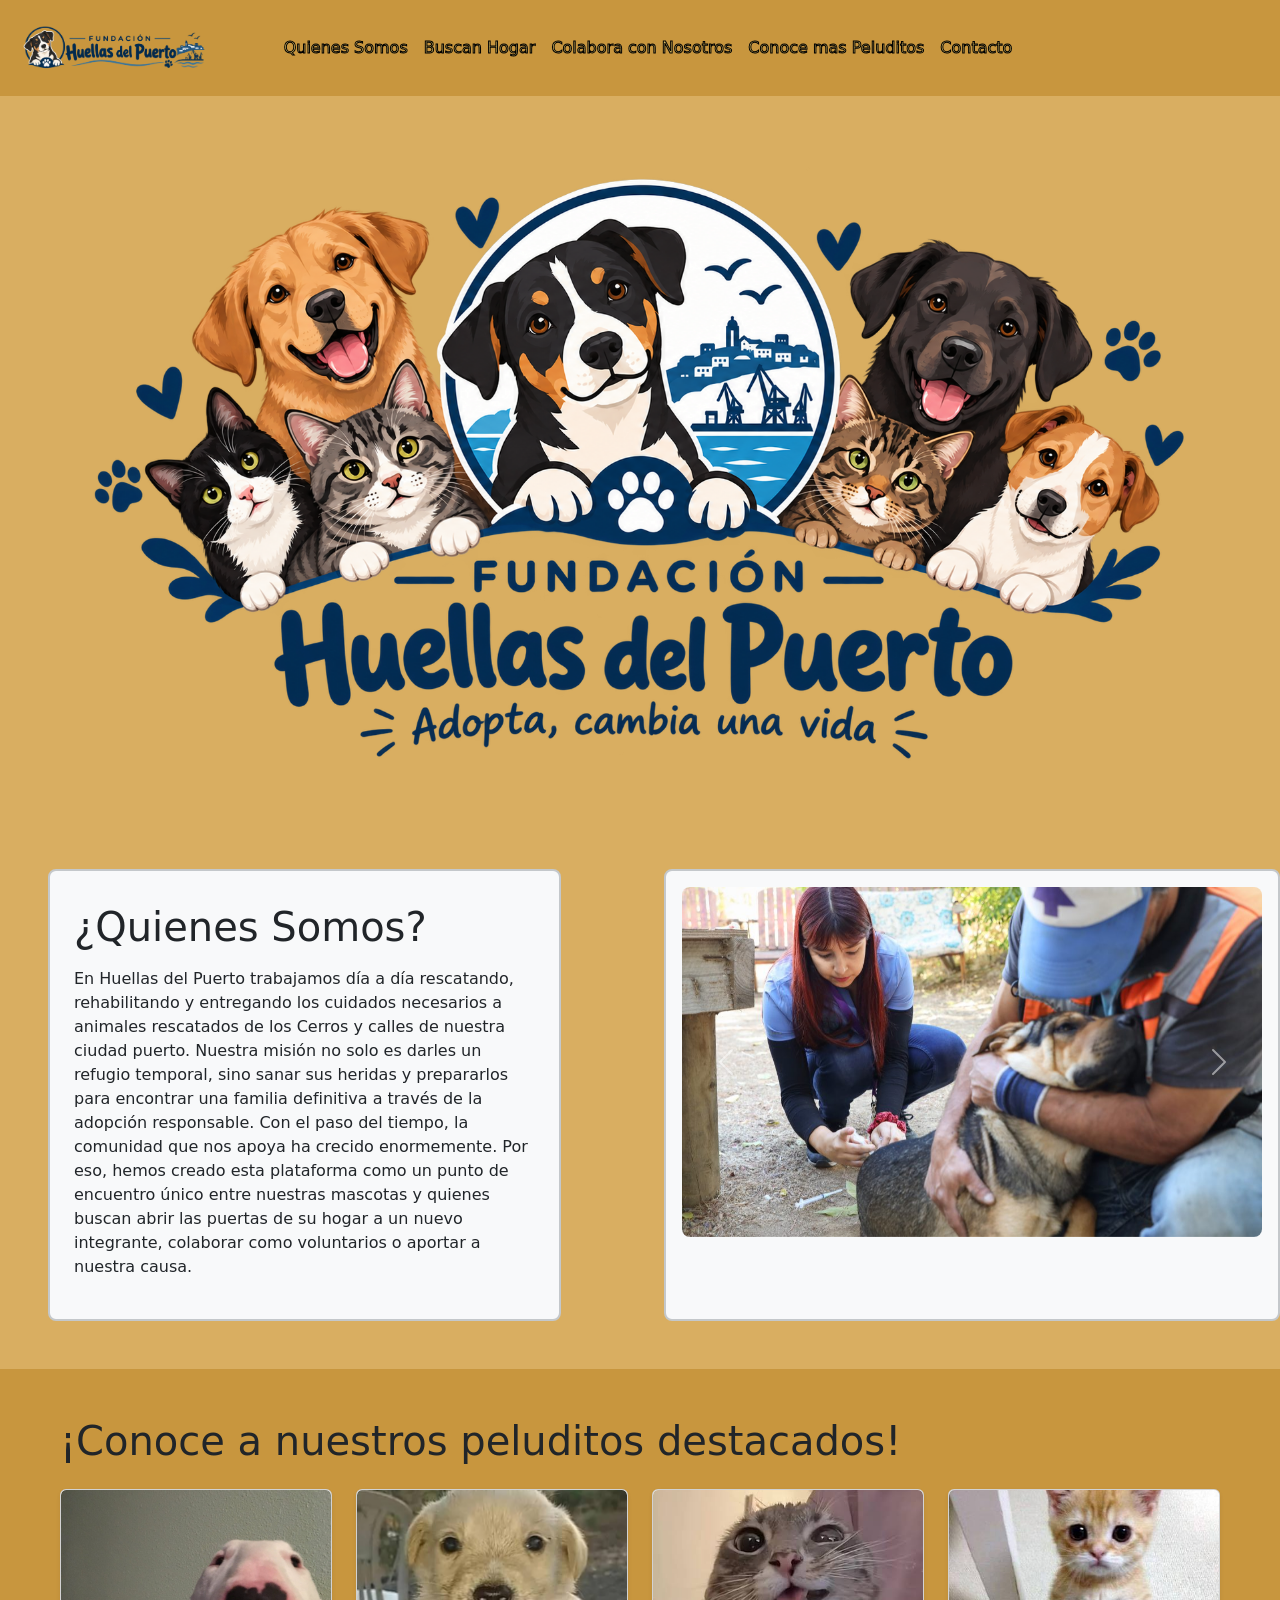
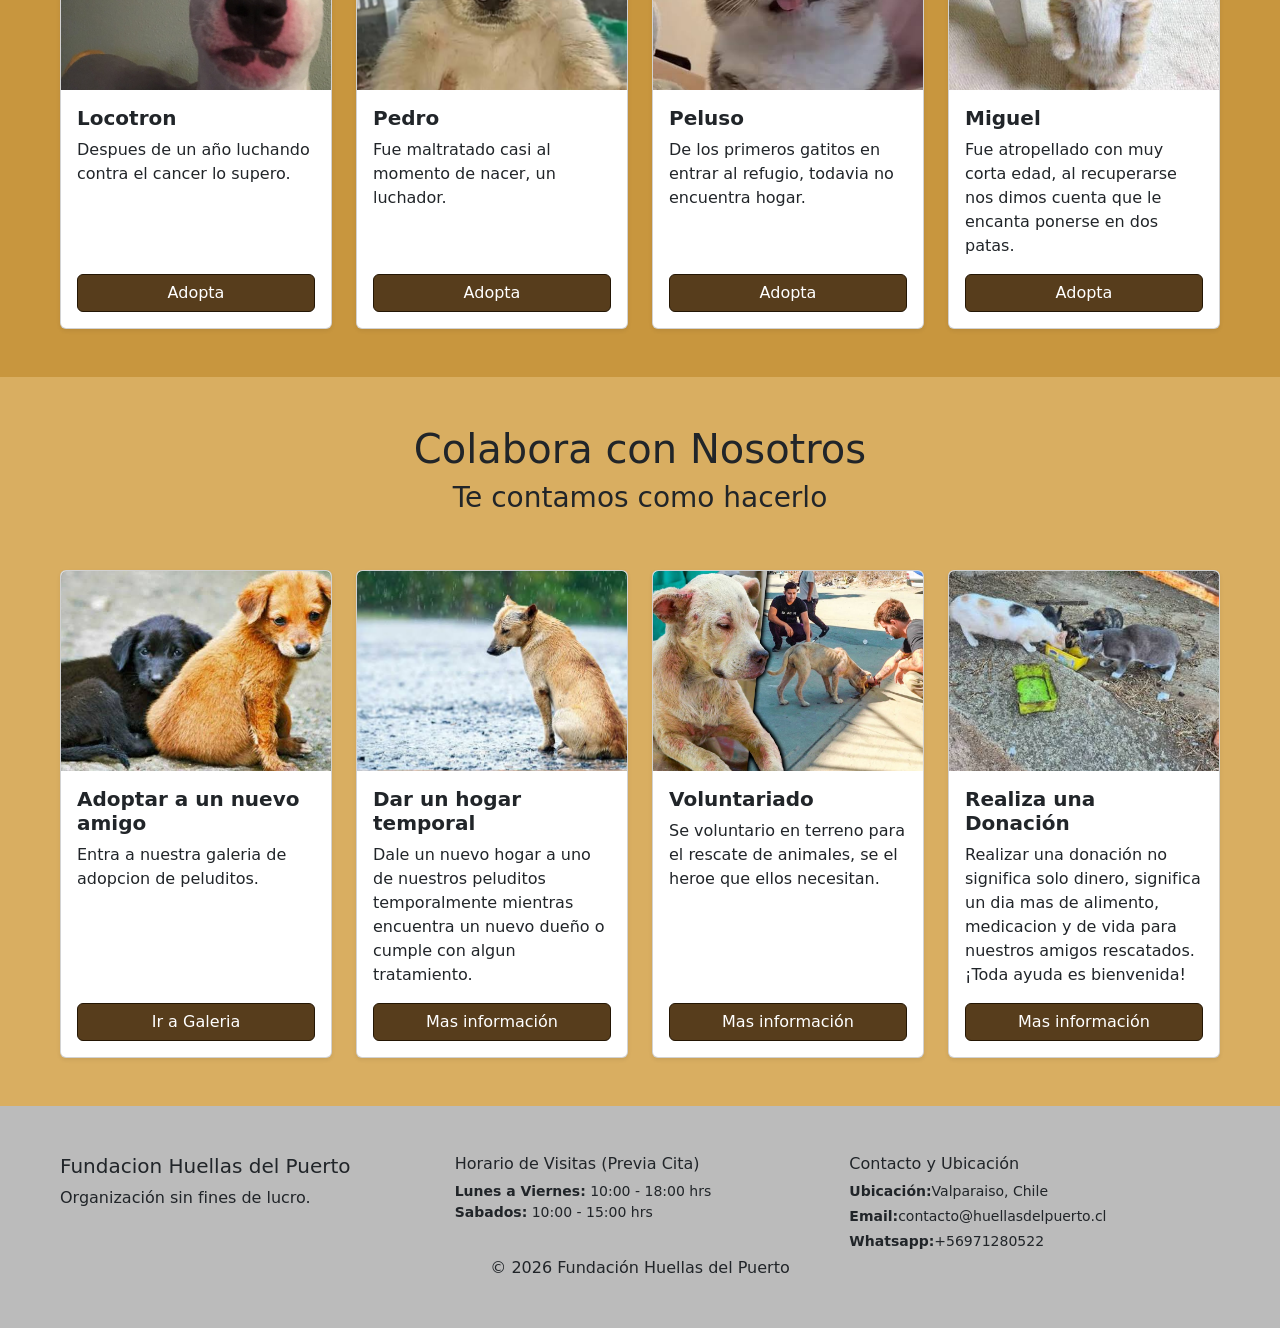
==== commit ffc2e455: "Version final" ====
--- a/views/index.html
+++ b/views/index.html
@@ -12,7 +12,7 @@
 </head>
 
 <body>
-    <nav id="barranav" class="navbar navbar-expand-lg" style="background-color: #C8963E;">
+    <nav id="barranav" class="navbar navbar-expand-lg">
         <div class="container-fluid">
             <a class="navbar-brand" href="#">
                 <img src="../img/ChatGPT Image 24 sept 2026, 20_23_19.png" alt="Bootstrap" width="200">
@@ -24,28 +24,22 @@
             <div class="collapse navbar-collapse justify-content-center" id="navbarNav">
                 <ul class="navbar-nav">
                     <li>
-                        <a class="nav-link active" href="#QuienesSomos"
-                            style="font-family:system-ui, -apple-system, BlinkMacSystemFont, 'Segoe UI', Roboto, Oxygen, Ubuntu, Cantarell, 'Open Sans', 'Helvetica Neue', sans-serif; color: #E3C567; -webkit-text-stroke: 1px #000000;">Quienes
-                            Somos</a>
-                    </li>
-                    <li>
-                        <a class="nav-link active" href="#BuscanHogar"
-                            style="font-family:system-ui, -apple-system, BlinkMacSystemFont, 'Segoe UI', Roboto, Oxygen, Ubuntu, Cantarell, 'Open Sans', 'Helvetica Neue', sans-serif; color: #E3C567; -webkit-text-stroke: 1px #000000;">Buscan
+                        <a class="nav-link active" href="#QuienesSomos">Quienes Somos</a>
+                    </li>
+                    <li>
+                        <a class="nav-link active" href="#BuscanHogar">Buscan
                             Hogar</a>
                     </li>
                     <li>
-                        <a class="nav-link active" href="#ColaboraConNosotros"
-                            style="font-family:system-ui, -apple-system, BlinkMacSystemFont, 'Segoe UI', Roboto, Oxygen, Ubuntu, Cantarell, 'Open Sans', 'Helvetica Neue', sans-serif; color: #E3C567; -webkit-text-stroke: 1px #000000;">Colabora
+                        <a class="nav-link active" href="#ColaboraConNosotros">Colabora
                             con Nosotros</a>
                     </li>
                     <li>
-                        <a class="nav-link active" href="guia.html"
-                            style="font-family:system-ui, -apple-system, BlinkMacSystemFont, 'Segoe UI', Roboto, Oxygen, Ubuntu, Cantarell, 'Open Sans', 'Helvetica Neue', sans-serif; color: #E3C567; -webkit-text-stroke: 1px #000000;">Conoce
+                        <a class="nav-link active" href="guia.html">Conoce
                             mas Peluditos</a>
                     </li>
                     <li>
-                        <a class="nav-link active" href="#Contacto"
-                            style="font-family:system-ui, -apple-system, BlinkMacSystemFont, 'Segoe UI', Roboto, Oxygen, Ubuntu, Cantarell, 'Open Sans', 'Helvetica Neue', sans-serif; color: #E3C567; -webkit-text-stroke: 1px #000000;">Contacto</a>
+                        <a class="nav-link active" href="#Contacto">Contacto</a>
                     </li>
                 </ul>
             </div>
@@ -55,19 +49,18 @@
         </div>
     </nav>
 
-    <section id="Bienvenida" class="py-5" style="background-color: #D9AE61;">
+    <section id="Bienvenida" class="py-5">
         <div class="container">
             <a href="#"><img src="../img/logo.png" alt="imgbienvenida" class="img-fluid"></a>
         </div>
     </section>
 
-    <section id="QuienesSomos" class="py-5 ps-5" style="background-color: #D9AE61;">
+    <section id="QuienesSomos" class="py-5 ps-5">
         <div class="container-fluid">
             <div class="row gy-4 justify-content-center justify-content-lg-between">
                 <div class="col-12 col-lg-5 bg-light border border-2 border-secondary-subtle rounded-3 p-4">
                     <h1 class="py-2">¿Quienes Somos?</h1>
-                    <p
-                        style="font-family: system-ui, -apple-system, BlinkMacSystemFont, 'Segoe UI', Roboto, Oxygen, Ubuntu, Cantarell, 'Open Sans', 'Helvetica Neue', sans-serif;">
+                    <p>
                         En Huellas del Puerto trabajamos día a día rescatando, rehabilitando y entregando los cuidados
                         necesarios a animales rescatados de los Cerros y calles de nuestra ciudad puerto. Nuestra misión
                         no solo es darles un refugio temporal, sino sanar sus heridas y prepararlos para encontrar una
@@ -84,15 +77,15 @@
                         <div class="carousel-inner rounded-3">
                             <div class="carousel-item active">
                                 <img src="../img/54411983728_119bfe7001_o-1024x683.jpg" class="d-block w-100"
-                                    style="height: 350px; object-fit: cover;" alt="Perrito 1">
+                                    object-fit: cover;" alt="Perrito 1">
                             </div>
                             <div class="carousel-item">
-                                <img src="../img/perritocarrusel2.jpeg" class="d-block w-100"
-                                    style="height: 350px; object-fit: cover;" alt="Perrito 2">
+                                <img src="../img/perritocarrusel2.jpeg" class="d-block w-100" object-fit: cover;"
+                                    alt="Perrito 2">
                             </div>
                             <div class="carousel-item">
-                                <img src="../img/laquiltreria3.jpg" class="d-block w-100"
-                                    style="height: 350px; object-fit: cover;" alt="Perrito 3">
+                                <img src="../img/laquiltreria3.jpg" class="d-block w-100" object-fit: cover;"
+                                    alt="Perrito 3">
                             </div>
                         </div>
 
@@ -111,7 +104,7 @@
             </div>
     </section>
 
-    <section id="BuscanHogar" class="py-5 px-3 px-md-5" style="background-color: #C8963E;">
+    <section id="BuscanHogar" class="py-5 px-3 px-md-5">
         <div class="container-fluid">
             <h1 class="text-center text-md-start mb-4">¡Conoce a nuestros peluditos destacados!</h1>
 
@@ -119,51 +112,45 @@
 
                 <div class="col-12 col-sm-6 col-md-4 col-lg-3 d-flex align-items-stretch">
                     <div class="card w-100 shadow-sm">
-                        <img src="../img/perromeme1.jpg" class="card-img-top" alt="perro1"
-                            style="height: 200px; object-fit: cover;">
+                        <img src="../img/perromeme1.jpg" class="card-img-top" alt="perro1">
                         <div class="card-body d-flex flex-column">
                             <h5 class="card-title">Locotron</h5>
                             <p class="card-text">Despues de un año luchando contra el cancer lo supero.</p>
-                            <a href="#" class="btn btn-primary mt-auto"
-                                style="background-color: #573D1C; border-color: #241604;">Adopta</a>
-                        </div>
-                    </div>
-                </div>
-
-                <div class="col-12 col-sm-6 col-md-4 col-lg-3 d-flex align-items-stretch">
-                    <div class="card w-100 shadow-sm">
-                        <img src="../img/perromeme2.jpg" class="card-img-top" alt="perro2"
-                            style="height: 200px; object-fit: cover;">
+                            <a href="#" class="btn btn-primary mt-auto">Adopta</a>
+                        </div>
+                    </div>
+                </div>
+
+                <div class="col-12 col-sm-6 col-md-4 col-lg-3 d-flex align-items-stretch">
+                    <div class="card w-100 shadow-sm">
+                        <img src="../img/perromeme2.jpg" class="card-img-top" alt="perro2">
                         <div class="card-body d-flex flex-column">
                             <h5 class="card-title">Pedro</h5>
                             <p class="card-text">Fue maltratado casi al momento de nacer, un luchador.</p>
-                            <a href="#" class="btn btn-primary mt-auto"
-                                style="background-color: #573D1C; border-color: #241604;">Adopta</a>
-                        </div>
-                    </div>
-                </div>
-                <div class="col-12 col-sm-6 col-md-4 col-lg-3 d-flex align-items-stretch">
-                    <div class="card w-100 shadow-sm">
-                        <img src="../img/gatomeme1.jpg" class="card-img-top" alt="gato1"
-                            style="height: 200px; object-fit: cover;">
+                            <a href="#" class="btn btn-primary mt-auto">Adopta</a>
+                        </div>
+                    </div>
+                </div>
+                <div class="col-12 col-sm-6 col-md-4 col-lg-3 d-flex align-items-stretch">
+                    <div class="card w-100 shadow-sm">
+                        <img src="../img/gatomeme1.jpg" class="card-img-top" alt="gato1">
                         <div class="card-body d-flex flex-column">
                             <h5 class="card-title">Peluso</h5>
-                            <p class="card-text">De los primeros gatitos en entrar al refugio, todavia no encuentra hogar.</p>
-                            <a href="#" class="btn btn-primary mt-auto"
-                                style="background-color: #573D1C; border-color: #241604;">Adopta</a>
-                        </div>
-                    </div>
-                </div>
-
-                <div class="col-12 col-sm-6 col-md-4 col-lg-3 d-flex align-items-stretch">
-                    <div class="card w-100 shadow-sm">
-                        <img src="../img/gatomeme2.jpg" class="card-img-top" alt="gato2"
-                            style="height: 200px; object-fit: cover;">
+                            <p class="card-text">De los primeros gatitos en entrar al refugio, todavia no encuentra
+                                hogar.</p>
+                            <a href="#" class="btn btn-primary mt-auto">Adopta</a>
+                        </div>
+                    </div>
+                </div>
+
+                <div class="col-12 col-sm-6 col-md-4 col-lg-3 d-flex align-items-stretch">
+                    <div class="card w-100 shadow-sm">
+                        <img src="../img/gatomeme2.jpg" class="card-img-top" alt="gato2">
                         <div class="card-body d-flex flex-column">
                             <h5 class="card-title">Miguel</h5>
-                            <p class="card-text">Fue atropellado con muy corta edad, al recuperarse nos dimos cuenta que le encanta ponerse en dos patas.</p>
-                            <a href="#" class="btn btn-primary mt-auto"
-                                style="background-color: #573D1C; border-color: #241604;">Adopta</a>
+                            <p class="card-text">Fue atropellado con muy corta edad, al recuperarse nos dimos cuenta que
+                                le encanta ponerse en dos patas.</p>
+                            <a href="#" class="btn btn-primary mt-auto">Adopta</a>
                         </div>
                     </div>
                 </div>
@@ -183,72 +170,65 @@
             <div class="row g-4 justify-content-center">
                 <div class="col-12 col-sm-6 col-md-4 col-lg-3 d-flex align-items-stretch">
                     <div class="card w-100 shadow-sm">
-                        <img src="../img/adoptar.jpg" class="card-img-top" alt="adoptar"
-                            style="height: 200px; object-fit: cover;">
+                        <img src="../img/adoptar.jpg" class="card-img-top" alt="adoptar">
                         <div class="card-body d-flex flex-column">
                             <h5 class="card-title">Adoptar a un nuevo amigo</h5>
                             <p class="card-text">Entra a nuestra galeria de adopcion de peluditos.</p>
-                            <a href="guia.html" class="btn btn-primary mt-auto"
-                                style="background-color: #573D1C; border-color: #241604;">Ir a Galeria</a>
-                        </div>
-                    </div>
-                </div>
-
-
-
-                <div class="col-12 col-sm-6 col-md-4 col-lg-3 d-flex align-items-stretch">
-                    <div class="card w-100 shadow-sm">
-                        <img src="../img/hogar.jpg" class="card-img-top" alt="hogartemporal"
-                            style="height: 200px; object-fit: cover;">
+                            <a href="guia.html" class="btn btn-primary mt-auto">Ir a Galeria</a>
+                        </div>
+                    </div>
+                </div>
+
+
+
+                <div class="col-12 col-sm-6 col-md-4 col-lg-3 d-flex align-items-stretch">
+                    <div class="card w-100 shadow-sm">
+                        <img src="../img/hogar.jpg" class="card-img-top" alt="hogartemporal">
                         <div class="card-body d-flex flex-column">
                             <h5 class="card-title">Dar un hogar temporal</h5>
                             <p class="card-text">Dale un nuevo hogar a uno de nuestros peluditos temporalmente mientras
                                 encuentra un nuevo dueño o cumple con algun tratamiento.</p>
-                            <a href="#" class="btn btn-primary mt-auto"
-                                style="background-color: #573D1C; border-color: #241604;">Mas información</a>
-                        </div>
-                    </div>
-                </div>
-
-
-
-                <div class="col-12 col-sm-6 col-md-4 col-lg-3 d-flex align-items-stretch">
-                    <div class="card w-100 shadow-sm">
-                        <img src="../img/voluntario.jpg" class="card-img-top" alt="voluntario"
-                            style="height: 200px; object-fit: cover;">
+                            <a href="#" class="btn btn-primary mt-auto">Mas información</a>
+                        </div>
+                    </div>
+                </div>
+
+
+
+                <div class="col-12 col-sm-6 col-md-4 col-lg-3 d-flex align-items-stretch">
+                    <div class="card w-100 shadow-sm">
+                        <img src="../img/voluntario.jpg" class="card-img-top" alt="voluntario">
                         <div class="card-body d-flex flex-column">
                             <h5 class="card-title">Voluntariado</h5>
                             <p class="card-text">Se voluntario en terreno para el rescate de animales, se el heroe que
                                 ellos
                                 necesitan.</p>
-                            <a href="#" class="btn btn-primary mt-auto"
-                                style="background-color: #573D1C; border-color: #241604;">Mas información</a>
-                        </div>
-                    </div>
-                </div>
-
-                <div class="col-12 col-sm-6 col-md-4 col-lg-3 d-flex align-items-stretch">
-                    <div class="card w-100 shadow-sm">
-                        <img src="../img/donar.jpg" class="card-img-top" alt="donar"
-                            style="height: 200px; object-fit: cover;">
+                            <a href="#" class="btn btn-primary mt-auto">Mas información</a>
+                        </div>
+                    </div>
+                </div>
+
+                <div class="col-12 col-sm-6 col-md-4 col-lg-3 d-flex align-items-stretch">
+                    <div class="card w-100 shadow-sm">
+                        <img src="../img/donar.jpg" class="card-img-top" alt="donar">
                         <div class="card-body d-flex flex-column">
                             <h5 class="card-title">Realiza una Donación</h5>
-                            <p class="card-text">Realizar una donación no significa solo dinero, significa un dia mas de alimento, medicacion y de vida para nuestros
+                            <p class="card-text">Realizar una donación no significa solo dinero, significa un dia mas de
+                                alimento, medicacion y de vida para nuestros
                                 amigos rescatados.
                                 ¡Toda ayuda es bienvenida!
                             </p>
-                            <a href="#" class="btn btn-primary mt-auto"
-                                style="background-color: #573D1C; border-color: #241604;">Mas información</a>
-                        </div>
-                    </div>
-                </div>
-            </div>
-
-
-        </div>
-    </section>
-
-    <footer id="Contacto" class="py-5 px-3 px-md-5" style="background-color: rgb(187, 187, 187);">
+                            <a href="#" class="btn btn-primary mt-auto">Mas información</a>
+                        </div>
+                    </div>
+                </div>
+            </div>
+
+
+        </div>
+    </section>
+
+    <footer id="Contacto" class="py-5 px-3 px-md-5">
         <div class="container-fluid">
             <div class="row gy-4 justify-content-between">
 
--- a/css/styles.css
+++ b/css/styles.css
@@ -1,8 +1,157 @@
 body {
-    color: #573D1C;
+    margin: 0;
+    font-family: system-ui, -apple-system, BlinkMacSystemFont, "Segoe UI", Roboto, Oxygen, Ubuntu, Cantarell, "Open Sans", "Helvetica Neue", sans-serif;
 }
 
-#nav-link{
+section {
+    scroll-margin-top: 80px;
+}
 
-    font-family: fantasy;
+#barranav {
+    background-color: #C8963E;
+}
+
+#barranav .navbar-brand img {
+    width: 200px;
+    height: auto;
+}
+
+#barranav .nav-link {
+    font-family: system-ui, -apple-system, BlinkMacSystemFont, "Segoe UI", Roboto, Oxygen, Ubuntu, Cantarell, "Open Sans", "Helvetica Neue", sans-serif;
+    color: #E3C567 !important;
+    -webkit-text-stroke: 1px #000000;
+}
+
+
+.navbar-logo-space {
+    width: 200px;
+}
+
+
+
+#Bienvenida {
+    background-color: #D9AE61;
+}
+
+#Bienvenida img {
+    max-width: 100%;
+    height: auto;
+}
+
+
+
+#QuienesSomos {
+    background-color: #D9AE61;
+}
+
+#QuienesSomos p {
+    font-family: system-ui, -apple-system, BlinkMacSystemFont, "Segoe UI", Roboto, Oxygen, Ubuntu, Cantarell, "Open Sans", "Helvetica Neue", sans-serif;
+}
+
+#QuienesSomos .carousel img {
+    height: 350px;
+    object-fit: cover;
+}
+
+
+
+#BuscanHogar {
+    background-color: #C8963E;
+}
+
+.card {
+    overflow: hidden;
+    border-radius: 8px;
+}
+
+.card-img-top {
+    height: 200px;
+    object-fit: cover;
+}
+
+.card-body {
+    display: flex;
+    flex-direction: column;
+}
+
+.card-title {
+    font-weight: 700;
+}
+
+.card-text {
+    line-height: 1.5;
+}
+
+
+.btn-adopta,
+#BuscanHogar .btn-primary,
+#ColaboraConNosotros .btn-primary {
+    background-color: #573D1C;
+    border-color: #241604;
+}
+
+#ColaboraConNosotros {
+    background-color: #D9AE61;
+}
+
+
+#Contacto {
+    background-color: rgb(187, 187, 187);
+}
+
+#Contacto p,
+#Contacto ul {
+    margin-bottom: 0;
+}
+
+#GuiaDeAdopcion {
+    background-color: #D9AE61;
+}
+
+#GuiaDeAdopcion .badge {
+    width: fit-content;
+    margin-bottom: 8px;
+}
+
+#GuiaDeAdopcion .card {
+    height: 100%;
+}
+
+#formularioAdopcion .modal-content {
+    border-radius: 12px;
+}
+
+
+#formularioAdopcion .form-label {
+    font-weight: 700;
+}
+
+#formularioAdopcion .btn {
+    background-color: #573D1C;
+    border-color: #573D1C;
+}
+
+@media (max-width: 991.98px) {
+    .navbar-logo-space {
+        display: none;
+    }
+
+    #barranav .navbar-brand img {
+        width: 160px;
+    }
+}
+
+
+@media (max-width: 576px) {
+    #barranav .navbar-brand img {
+        width: 140px;
+    }
+
+    #QuienesSomos .carousel img {
+        height: 250px;
+    }
+
+    .card-img-top {
+        height: 180px;
+    }
 }
